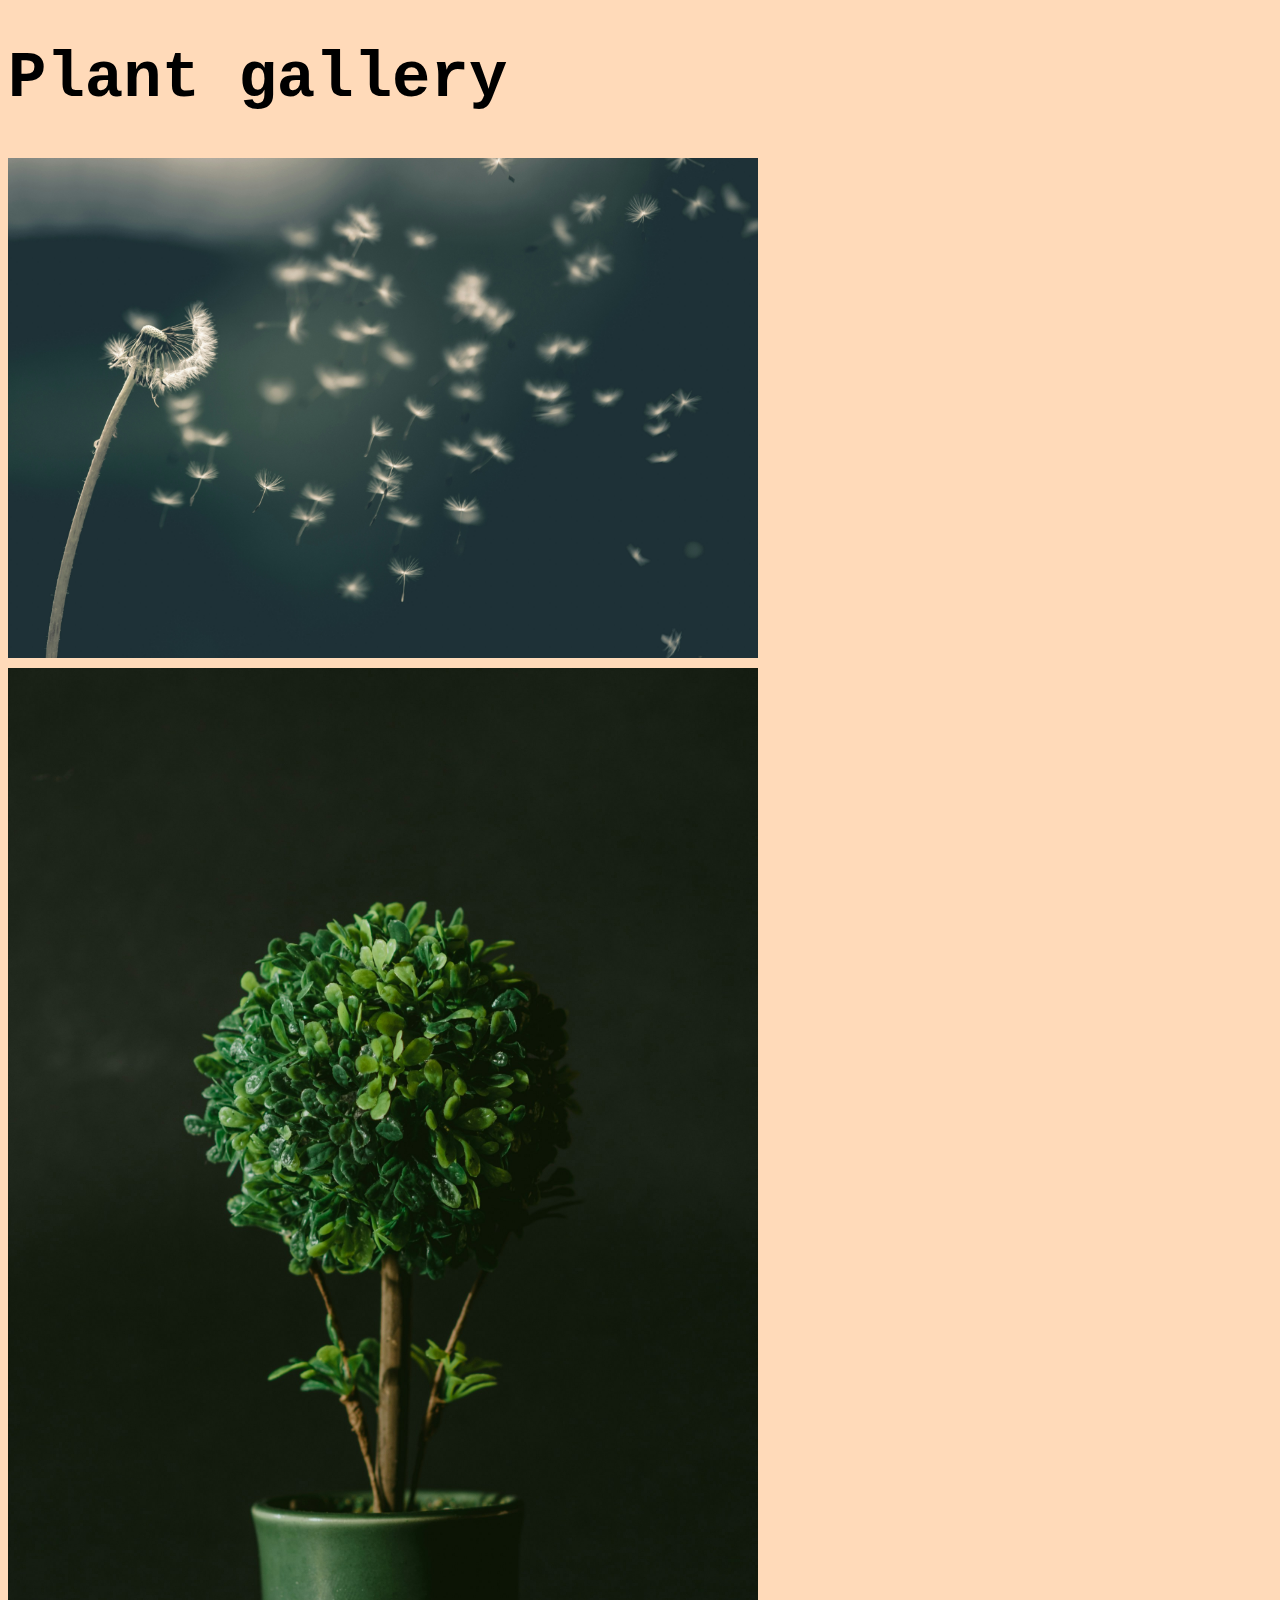
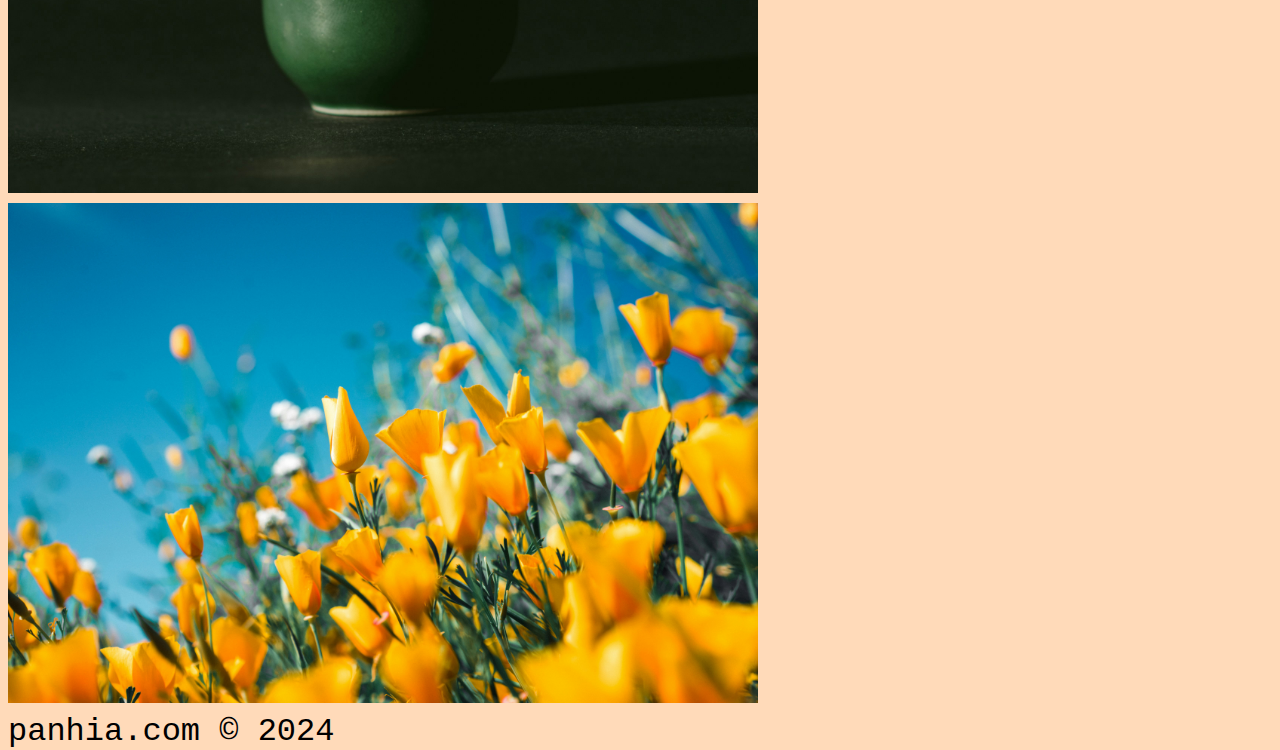
==== gallery/index.html @ f3854e0c "add images and body style" ====
<!DOCTYPE html>
<html lang="en">
<head>
    <meta charset="UTF-8">
    <meta name="viewport" content="width=device-width, initial-scale=1.0">
    <title>Image Gallery</title>
	<link rel="stylesheet" type="text/css" href="style.css">
</head>
<body>
    <header>
        <nav></nav>
    </header>
    <main>
        <h1>Plant gallery</h1>
        <section>
            <h2></h2>
            <img src="img/feather.jpg"/>
            <img src="img/tree.jpg"/>
            <img src="img/yellow.jpg"/>
        </section> 
    </main>
    <footer> panhia.com &copy; 2024</footer>
</body>
</html>
---- gallery/style.css ----
body {
    width: 100vw;
    height: 100vh;
    font-size: 2em;
    font-family: "lucida Console", "courier new", monospace;
    background-color: peachpuff
}

img {
   
    width: 750px;
}
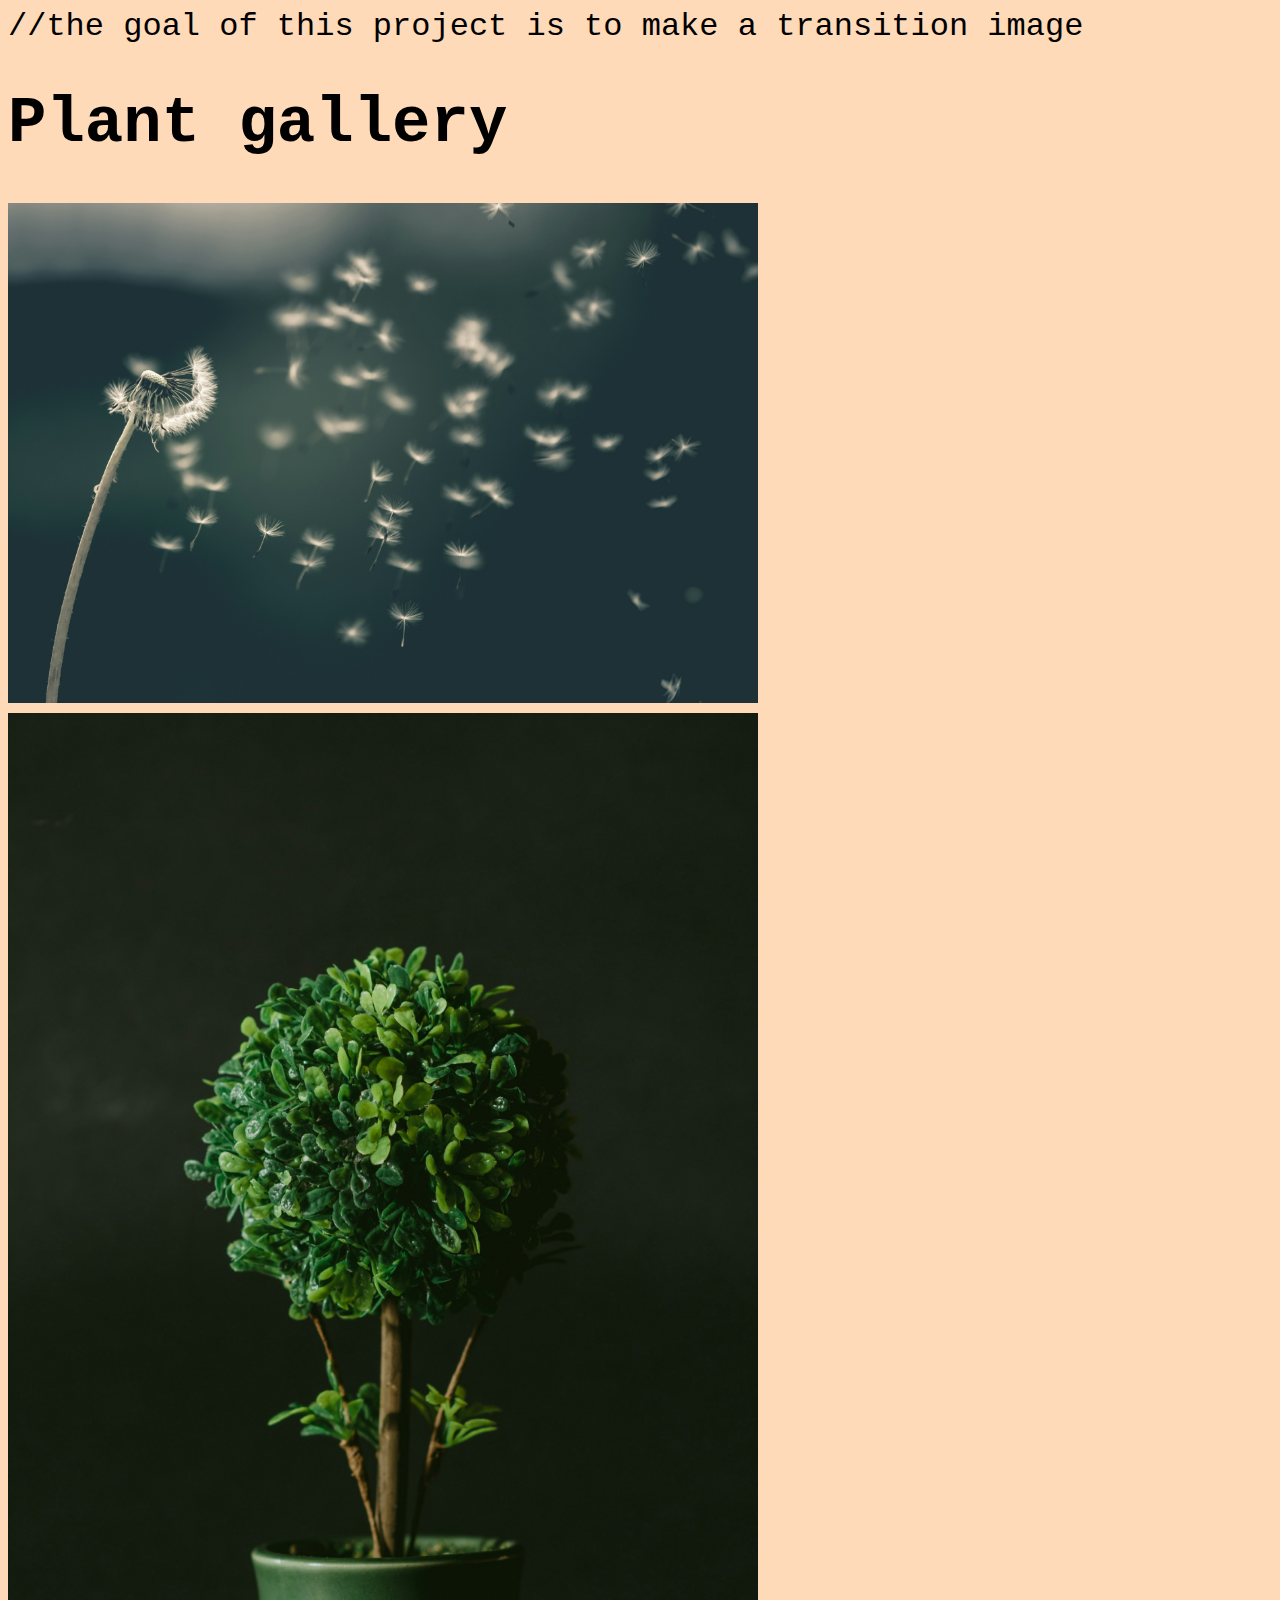
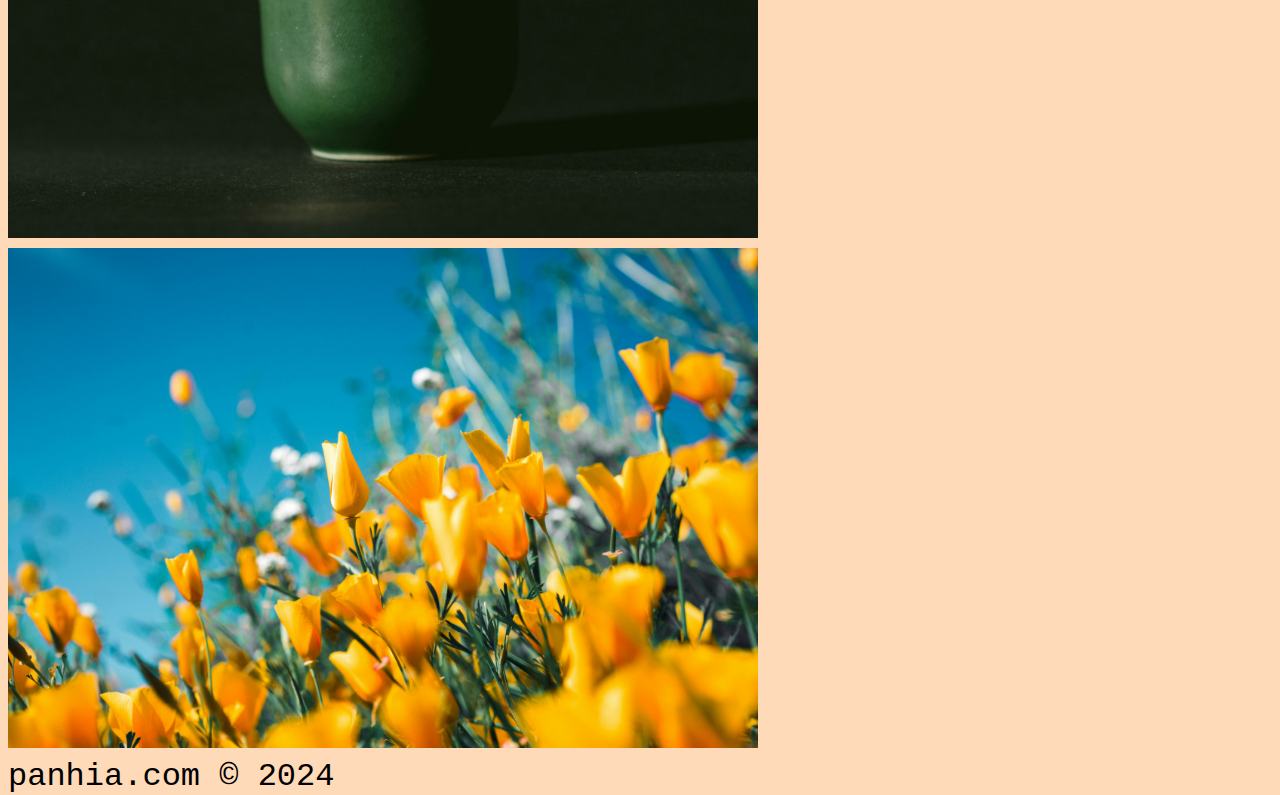
==== commit 585d6b8d: "add contents to index, css" ====
--- a/gallery/index.html
+++ b/gallery/index.html
@@ -7,6 +7,8 @@
 	<link rel="stylesheet" type="text/css" href="style.css">
 </head>
 <body>
+
+    //the goal of this project is to make a transition image
     <header>
         <nav></nav>
     </header>
